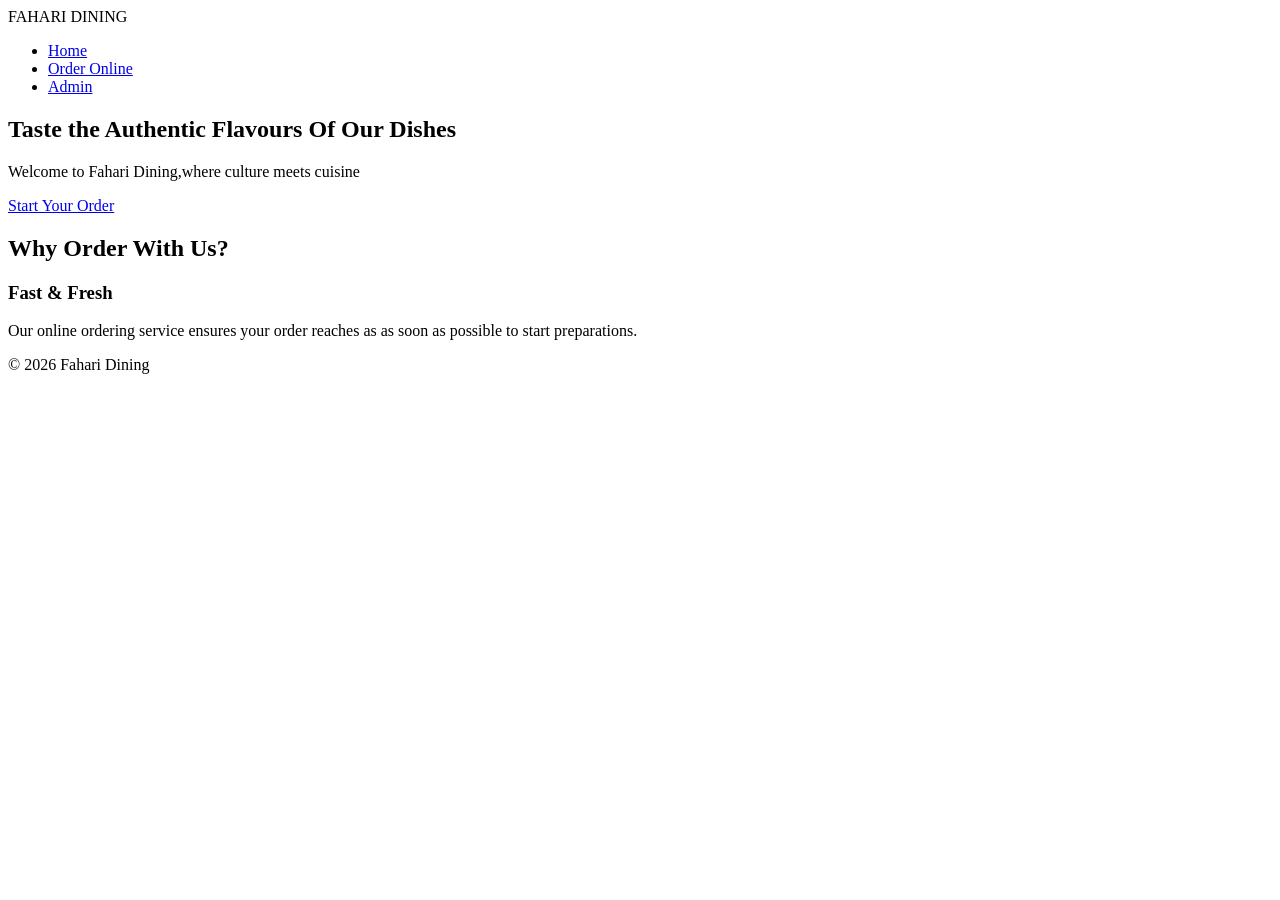
==== index.html @ 10927a03 "Feat: Add footer section and link page to js." ====
<!DOCTYPE html>
<html lang="en">
<head>
    <meta charset="UTF-8">
    <meta name="viewport" content="width=device-width, initial-scale=1.0">
    <title>Home | Fahari Dining</title>
    <link rel="stylesheet" href="style.css">
</head>
<body>
    <!-- Header and Navigation -->
     <header>
        <nav>
            <div class="logo">FAHARI DINING</div>
            <ul>
                <li><a href="index.html" class="active">Home</a></li>
                <li><a href="order.html">Order Online</a></li>
                <li><a href="index.html">Admin</a></li>
            </ul>
        </nav>
     </header>

     <main>
        <section class="hero">
            <div class="hero-content">
                <h1>Taste the Authentic Flavours Of Our Dishes</h1>
                <p>Welcome to Fahari Dining,where culture meets cuisine</p>
                <div class="hero-btns">
                    <a href="order.html" class="btn">Start Your Order</a>
                </div>
            </div>
        </section>

        <!-- Brief Section about the ordering service -->
         <section class="features">
            <h2>Why Order With Us?</h2>
            <div class="feature-grid">
                <div class="feature-card">
                    <h3>Fast & Fresh</h3>
                    <p>Our online ordering service ensures your order reaches as as soon as possible to start preparations.</p>
                </div>
            </div>
         </section>
     </main>

     <!-- Footer Section -->
      <footer>
        <p>© 2026 Fahari Dining</p>
      </footer>

      <script src="script.js"></script>
</body>
</html>
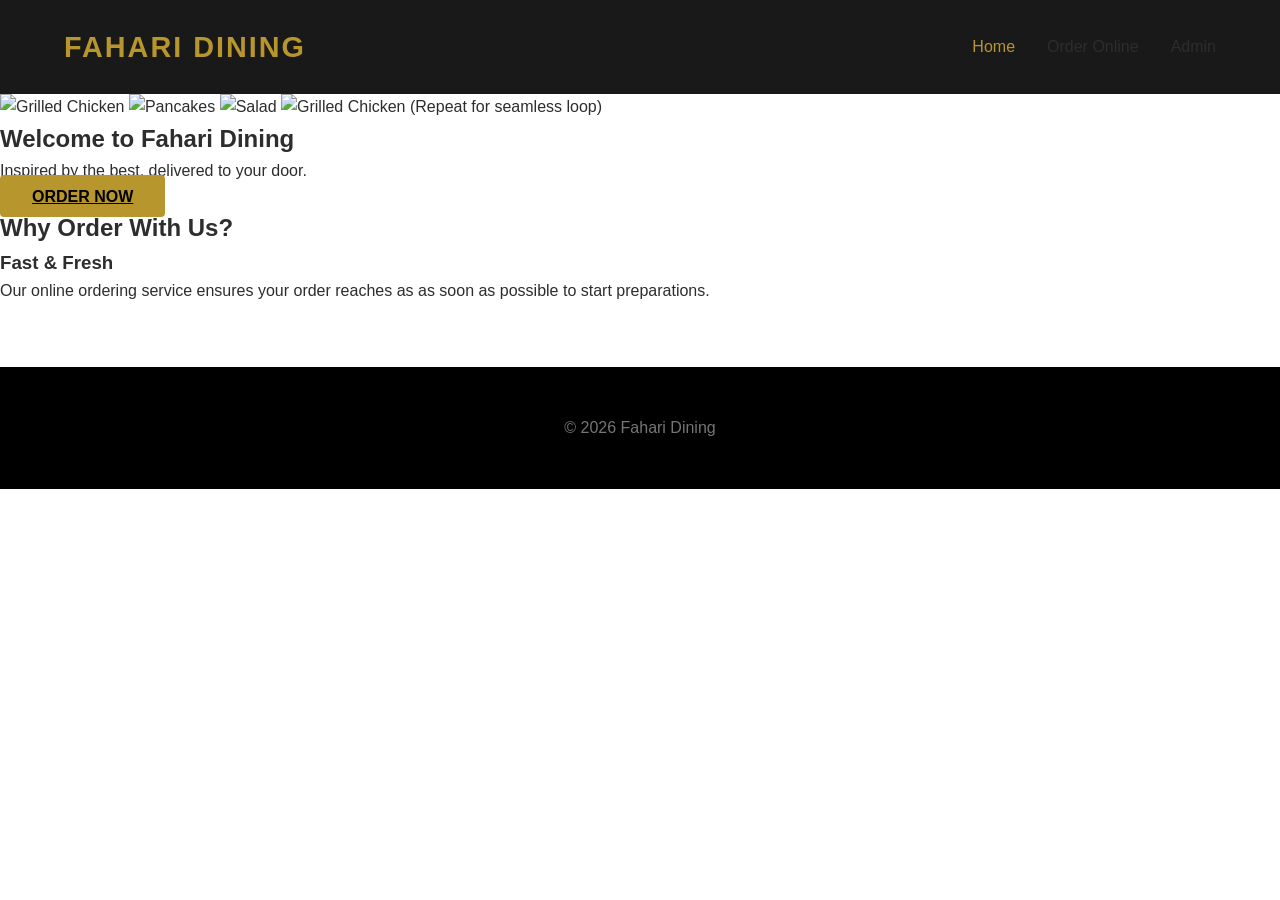
==== commit c39be707: "Feat: enhance HTML structure and formatting for better readability" ====
--- a/index.html
+++ b/index.html
@@ -1,52 +1,71 @@
-<!DOCTYPE html>
+<!doctype html>
 <html lang="en">
-<head>
-    <meta charset="UTF-8">
-    <meta name="viewport" content="width=device-width, initial-scale=1.0">
+  <head>
+    <meta charset="UTF-8" />
+    <meta name="viewport" content="width=device-width, initial-scale=1.0" />
     <title>Home | Fahari Dining</title>
-    <link rel="stylesheet" href="style.css">
-</head>
-<body>
+    <link rel="stylesheet" href="style.css" />
+  </head>
+  <body>
     <!-- Header and Navigation -->
-     <header>
-        <nav>
-            <div class="logo">FAHARI DINING</div>
-            <ul>
-                <li><a href="index.html" class="active">Home</a></li>
-                <li><a href="order.html">Order Online</a></li>
-                <li><a href="index.html">Admin</a></li>
-            </ul>
-        </nav>
-     </header>
+    <header>
+      <nav>
+        <div class="logo">FAHARI DINING</div>
+        <ul>
+          <li><a href="index.html" class="active">Home</a></li>
+          <li><a href="order.html">Order Online</a></li>
+          <li><a href="index.html">Admin</a></li>
+        </ul>
+      </nav>
+    </header>
 
-     <main>
-        <section class="hero">
-            <div class="hero-content">
-                <h1>Taste the Authentic Flavours Of Our Dishes</h1>
-                <p>Welcome to Fahari Dining,where culture meets cuisine</p>
-                <div class="hero-btns">
-                    <a href="order.html" class="btn">Start Your Order</a>
-                </div>
-            </div>
-        </section>
+    <main>
+      <section class="hero-slider">
+        <div class="slider-track">
+          <img
+            src="https://images.unsplash.com/photo-1555939594-58d7cb561ad1"
+            alt="Grilled Chicken"
+          />
+          <img
+            src="https://images.unsplash.com/photo-1567620905732-2d1ec7bb7445"
+            alt="Pancakes"
+          />
+          <img
+            src="https://images.unsplash.com/photo-1546069901-ba9599a7e63c"
+            alt="Salad"
+          />
+          <img
+            src="https://images.unsplash.com/photo-1555939594-58d7cb561ad1"
+            alt="Grilled Chicken (Repeat for seamless loop)"
+          />
+        </div>
+        <div class="hero-overlay">
+          <h1>Welcome to Fahari Dining</h1>
+          <p>Inspired by the best, delivered to your door.</p>
+          <a href="order.html" class="btn">Order Now</a>
+        </div>
+      </section>
 
-        <!-- Brief Section about the ordering service -->
-         <section class="features">
-            <h2>Why Order With Us?</h2>
-            <div class="feature-grid">
-                <div class="feature-card">
-                    <h3>Fast & Fresh</h3>
-                    <p>Our online ordering service ensures your order reaches as as soon as possible to start preparations.</p>
-                </div>
-            </div>
-         </section>
-     </main>
+      <!-- Brief Section about the ordering service -->
+      <section class="features">
+        <h2>Why Order With Us?</h2>
+        <div class="feature-grid">
+          <div class="feature-card">
+            <h3>Fast & Fresh</h3>
+            <p>
+              Our online ordering service ensures your order reaches as as soon
+              as possible to start preparations.
+            </p>
+          </div>
+        </div>
+      </section>
+    </main>
 
-     <!-- Footer Section -->
-      <footer>
-        <p>© 2026 Fahari Dining</p>
-      </footer>
+    <!-- Footer Section -->
+    <footer>
+      <p>© 2026 Fahari Dining</p>
+    </footer>
 
-      <script src="script.js"></script>
-</body>
-</html>+    <script src="script.js"></script>
+  </body>
+</html>
--- a/style.css
+++ b/style.css
@@ -0,0 +1,229 @@
+/* root variables for consistent design  */
+:root {
+  --primary-bg: #ffffff;
+  --secondary-bg: #fdfdfd;
+  --accent: #b8962e;
+  --text-main: #2d2d2d;
+  --text-dim: #757575;
+  --border: #eeeeee;
+  --error: #ff4d4d;
+  --success: #2ecc71;
+}
+
+/* Base Styles */
+* {
+  margin: 0;
+  padding: 0;
+  box-sizing: border-box;
+}
+
+body {
+  font-family: "Segoe UI", Roboto, Arial, Helvetica, sans-serif;
+  background-color: var(--primary-bg);
+  color: var(--text-main);
+  line-height: 1.6;
+}
+
+header {
+  background-color: rgba(0, 0, 0, 0.9);
+  padding: 1.5rem 5%;
+  position: sticky;
+  top: 0;
+  z-index: 1000;
+}
+
+nav {
+  display: flex;
+  justify-content: space-between;
+  align-items: center;
+}
+
+.logo {
+  font-size: 1.8rem;
+  font-weight: bold;
+  letter-spacing: 2px;
+  color: var(--accent);
+}
+
+nav ul {
+  display: flex;
+  list-style: none;
+}
+
+nav ul li {
+  margin-left: 2rem;
+}
+
+nav a {
+  color: var(--text-main);
+  text-decoration: none;
+  font-weight: 500;
+  transition: color 0.3s ease;
+}
+
+nav a:hover,
+.active {
+  color: var(--accent);
+}
+
+/* Layout Containers  */
+.container,
+.order-container {
+  max-width: 1200px;
+  margin: 0 auto;
+  padding: 2rem 5%;
+}
+
+/* Hero Section  */
+.hero {
+  height: 80vh;
+  background: linear-gradient(rgba(0, 0, 0, 0.6), rgba(0, 0, 0, 0.6));
+  background-size: cover;
+  background-position: center;
+  display: flex;
+  justify-content: center;
+  align-items: center;
+  text-align: center;
+}
+
+.hero h1 {
+  font-size: 4rem;
+  margin-bottom: 1rem;
+  color: var(--accent);
+}
+
+/* Menu Grid  */
+.menu-grid {
+  display: grid;
+  grid-template-columns: repeat(auto-fit, minmax(280px, 1fr));
+  gap: 30px;
+  padding: 20px 0;
+}
+
+.menu-card {
+  background-color: var(--primary-bg);
+  padding: 0;
+  border-radius: 12px;
+  border: 1px solid var(--border);
+  overflow: hidden;
+  box-shadow: 0 4px 12px rgba(0, 0, 0, 0.05);
+  transition: transform 0.3s ease, box-shadow 0.3s ease;
+}
+
+.menu-card:hover {
+  transform: translateY(-8px);
+  box-shadow: 0 10px 20px rgba(0, 0, 0, 0.1);
+}
+
+.menu-image {
+  width: 100%;
+  height: 200px;
+  object-fit: cover;
+  display: block;
+}
+
+.card-content {
+  color: var(--text-main);
+  padding: 20px;
+  text-align: center;
+}
+
+.price-tag {
+  color: var(--accent);
+  font-weight: bold;
+  font-size: 1.2rem;
+  display: block;
+  margin-bottom: 15px;
+}
+
+/* Ordering page Layout  */
+.order-container {
+  display: grid;
+  grid-template-columns: 2fr 1fr;
+  gap: 3rem;
+}
+
+.cart-section {
+  background-color: #000;
+  padding: 2rem;
+  border-radius: 12px;
+  height: fit-content;
+  position: sticky;
+  top: 100px;
+}
+
+/* Form Elements  */
+input,
+select {
+  width: 100%;
+  padding: 0.8rem;
+  margin: 0.5rem 0 1.5rem 0;
+  background-color: #333;
+  border: 1px solid #444;
+  color: white;
+  border-radius: 4px;
+}
+
+.btn {
+  background-color: var(--accent);
+  color: black;
+  padding: 0.8rem 2rem;
+  border: none;
+  border-radius: 4px;
+  cursor: pointer;
+  font-weight: bold;
+  text-transform: uppercase;
+  transition: background 0.3s;
+}
+
+.btn:hover {
+  background-color: #b8962e;
+}
+
+.add-btn {
+  background-color: var(--accent);
+  color: white;
+  border: none;
+  padding: 10px 25px;
+  border-radius: 50px;
+  cursor: pointer;
+  font-weight: 600;
+  transition: opacity 0,2s;
+}
+
+.add-btn:hover {
+  opacity: 0.9;
+}
+
+/* Responsive Media Queries  */
+@media (max-width: 992px) {
+  .order-container {
+    grid-template-columns: 1fr;
+  }
+
+  .cart-section {
+    position: static;
+  }
+}
+
+@media (max-width: 768px) {
+  .hero h1 {
+    font-size: 2.5rem;
+  }
+
+  nav {
+    flex-direction: column;
+  }
+
+  nav ul {
+    margin-top: 1rem;
+  }
+}
+
+footer {
+    text-align: center;
+    padding: 3rem;
+    background-color: #000;
+    color: var(--text-dim);
+    margin-top: 4rem;
+}
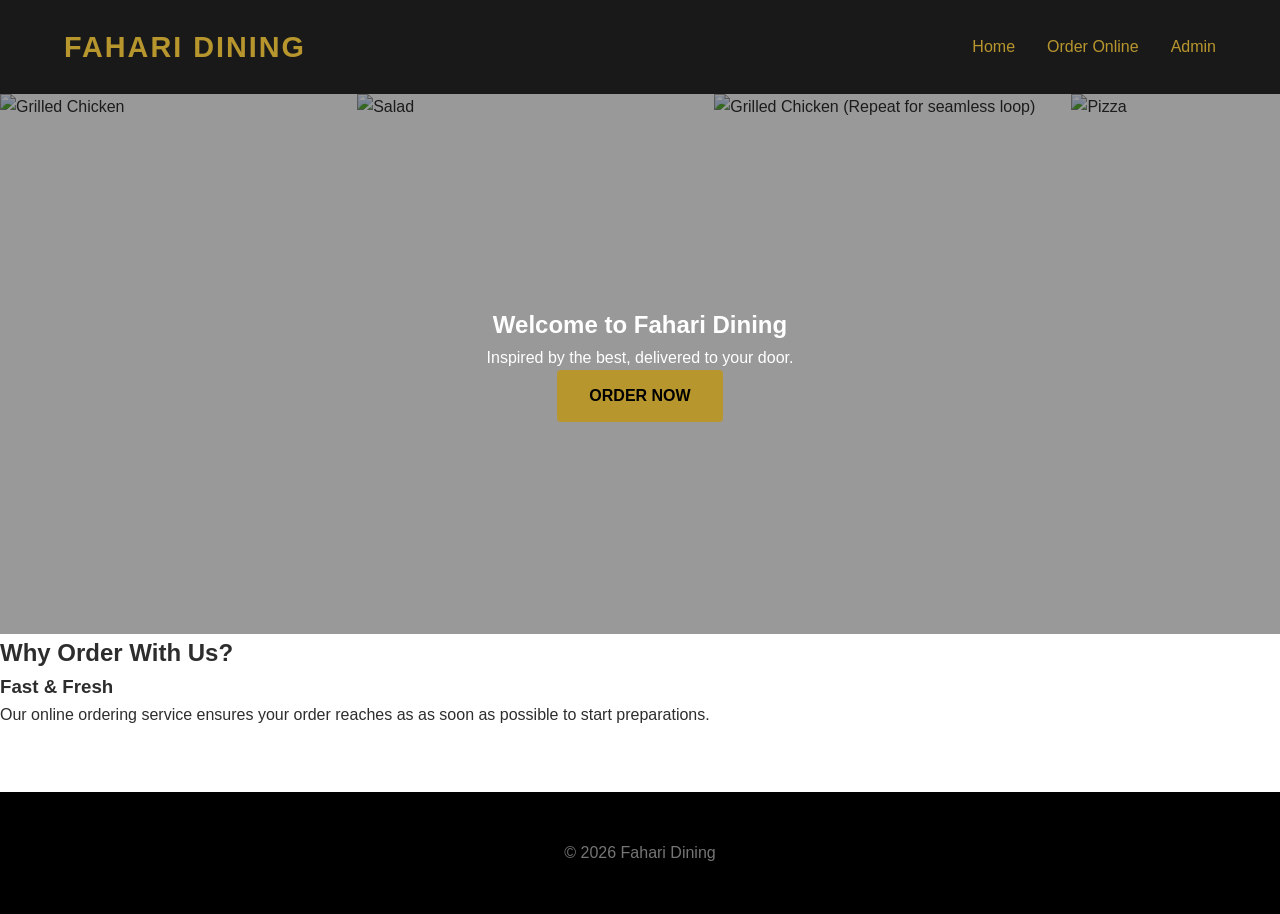
==== commit af04dce3: "Feat: update hero slider images and adjust link colors for better visibility" ====
--- a/index.html
+++ b/index.html
@@ -25,10 +25,27 @@
           <img
             src="https://images.unsplash.com/photo-1555939594-58d7cb561ad1"
             alt="Grilled Chicken"
+          <img
+            src="https://unsplash.com/photos/pizza-on-chopping-board-MqT0asuoIcU?utm_source=unsplash&utm_medium=referral&utm_content=creditShareLink"
+            alt="Pizza"
           />
           <img
-            src="https://images.unsplash.com/photo-1567620905732-2d1ec7bb7445"
-            alt="Pancakes"
+            src="https://images.unsplash.com/photo-1546069901-ba9599a7e63c"
+            alt="Salad"
+          />
+          <img
+            src="https://images.unsplash.com/photo-1555939594-58d7cb561ad1"
+            alt="Grilled Chicken (Repeat for seamless loop)"
+          />
+
+          <!--Duplicate set (loop)-->
+          <img
+            src="https://unsplash.com/photos/pizza-on-chopping-board-MqT0asuoIcU?utm_source=unsplash&utm_medium=referral&utm_content=creditShareLink"
+            alt="Pizza"
+          />
+          <img
+            src="https://images.unsplash.com/photo-1555939594-58d7cb561ad1"
+            alt="Grilled Chicken"
           />
           <img
             src="https://images.unsplash.com/photo-1546069901-ba9599a7e63c"
--- a/style.css
+++ b/style.css
@@ -55,7 +55,7 @@
 }
 
 nav a {
-  color: var(--text-main);
+  color: var(--accent);
   text-decoration: none;
   font-weight: 500;
   transition: color 0.3s ease;
@@ -90,6 +90,40 @@
   font-size: 4rem;
   margin-bottom: 1rem;
   color: var(--accent);
+}
+
+.hero-slider {
+  height: 60vh;
+  overflow:hidden;
+  position: relative;
+}
+
+.slider-track {
+  display: flex;
+  width: calc(250px * 10);
+  animation: scroll 20s linear infinite;
+}
+
+.slider-track img {
+  width: 400px;
+  height: 60vh;
+  object-fit: cover;
+}
+
+@keyframes scroll {
+  0% { transform: translateX(0); }
+  100% {transform: translateX(calc(-400px * 5)); }
+}
+
+.hero-overlay {
+  position: absolute;
+  top: 0; left: 0; width: 100%; height: 100%;
+  background: rgba(0, 0, 0, 0.4);
+  display: flex;
+  flex-direction: column;
+  justify-content: center;
+  align-items: center;
+  color: white;
 }
 
 /* Menu Grid  */
@@ -167,6 +201,7 @@
 .btn {
   background-color: var(--accent);
   color: black;
+  text-decoration: none;
   padding: 0.8rem 2rem;
   border: none;
   border-radius: 4px;
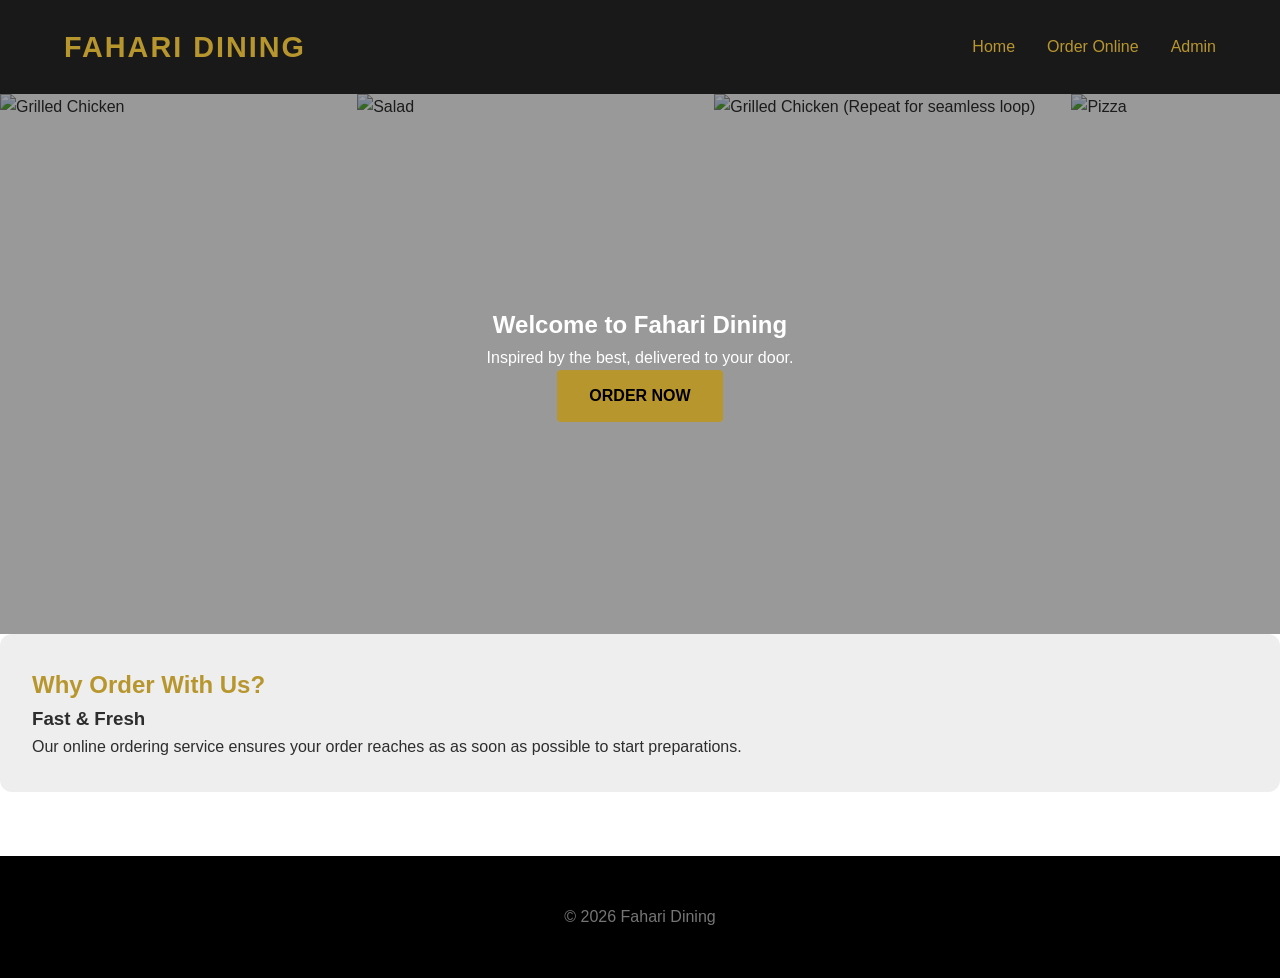
==== commit ae1adadf: "Feat: update admin link in navigation and enhance item submission logic with category and error hand" ====
--- a/index.html
+++ b/index.html
@@ -14,7 +14,7 @@
         <ul>
           <li><a href="index.html" class="active">Home</a></li>
           <li><a href="order.html">Order Online</a></li>
-          <li><a href="index.html">Admin</a></li>
+          <li><a href="add-item.html">Admin</a></li>
         </ul>
       </nav>
     </header>
--- a/style.css
+++ b/style.css
@@ -124,6 +124,19 @@
   justify-content: center;
   align-items: center;
   color: white;
+}
+
+.features {
+  border-radius: 12px;
+  background-color: #eeeeee;
+  height: fit-content;
+  padding: 2rem;
+  top: 100px;
+  position: sticky;
+}
+
+.features h2 {
+  color: var(--accent);
 }
 
 /* Menu Grid  */
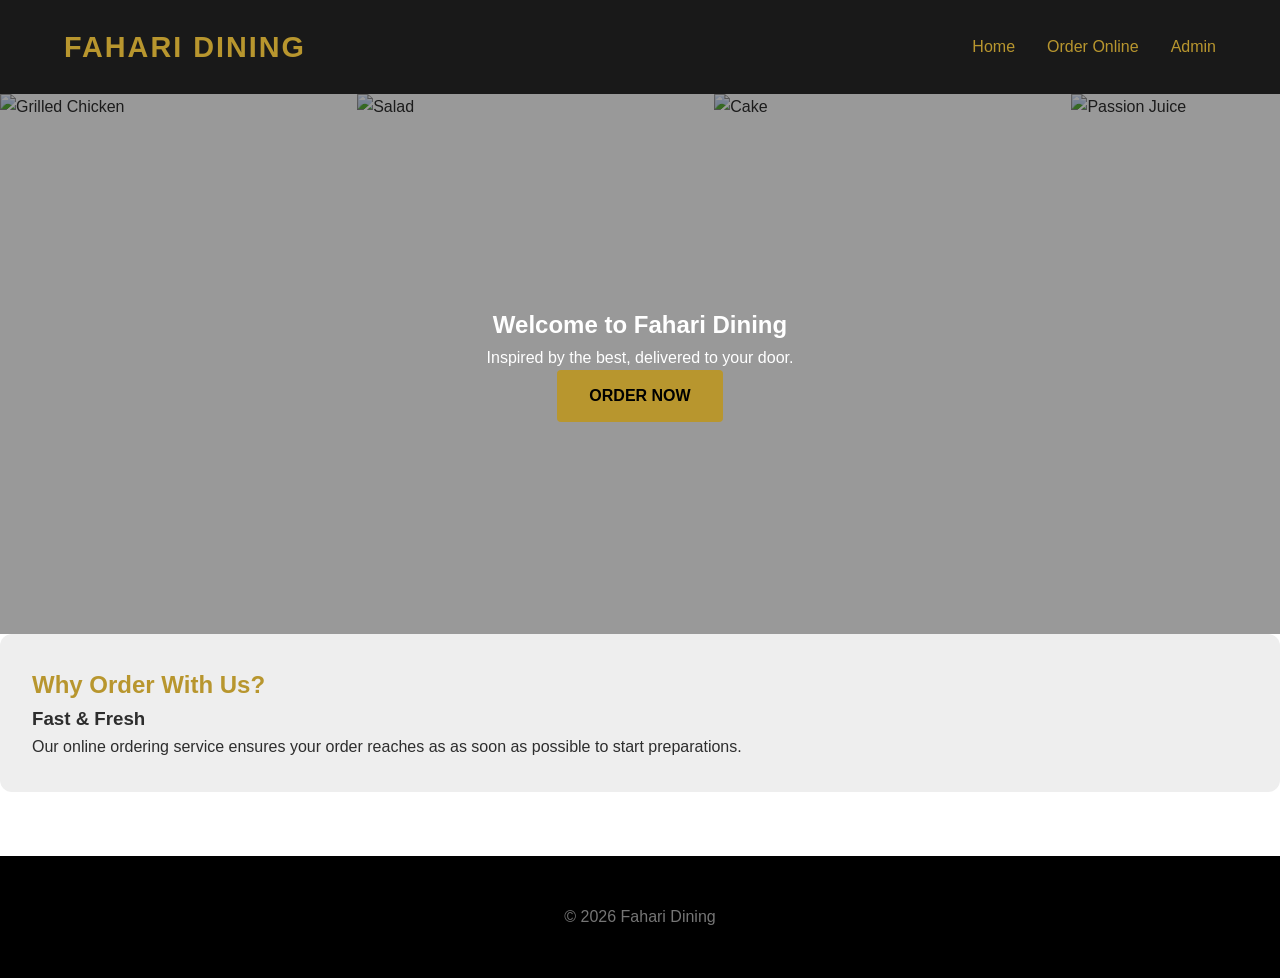
==== commit b9198514: "Feat: update menu rendering to include delete functionality and improve code formatting" ====
--- a/index.html
+++ b/index.html
@@ -26,26 +26,26 @@
             src="https://images.unsplash.com/photo-1555939594-58d7cb561ad1"
             alt="Grilled Chicken"
           <img
-            src="https://unsplash.com/photos/pizza-on-chopping-board-MqT0asuoIcU?utm_source=unsplash&utm_medium=referral&utm_content=creditShareLink"
-            alt="Pizza"
+            src="https://images.unsplash.com/photo-1529729452430-d35a0213b820?w=600&auto=format&fit=crop&q=60&ixlib=rb-4.1.0&ixid=M3wxMjA3fDB8MHxzZWFyY2h8MTAxfHxkcmlua3N8ZW58MHx8MHx8fDA%3D"
+            alt="Passion Juice"
           />
           <img
             src="https://images.unsplash.com/photo-1546069901-ba9599a7e63c"
             alt="Salad"
           />
           <img
-            src="https://images.unsplash.com/photo-1555939594-58d7cb561ad1"
-            alt="Grilled Chicken (Repeat for seamless loop)"
+            src="https://images.unsplash.com/photo-1565958011703-44f9829ba187?w=600&auto=format&fit=crop&q=60&ixlib=rb-4.1.0&ixid=M3wxMjA3fDB8MHxzZWFyY2h8MTF8fGZvb2R8ZW58MHx8MHx8fDA%3D"
+            alt="Cake"
           />
 
           <!--Duplicate set (loop)-->
           <img
-            src="https://unsplash.com/photos/pizza-on-chopping-board-MqT0asuoIcU?utm_source=unsplash&utm_medium=referral&utm_content=creditShareLink"
-            alt="Pizza"
+            src="https://images.unsplash.com/photo-1529729452430-d35a0213b820?w=600&auto=format&fit=crop&q=60&ixlib=rb-4.1.0&ixid=M3wxMjA3fDB8MHxzZWFyY2h8MTAxfHxkcmlua3N8ZW58MHx8MHx8fDA%3D"
+            alt="Passion Juice"
           />
           <img
-            src="https://images.unsplash.com/photo-1555939594-58d7cb561ad1"
-            alt="Grilled Chicken"
+            src="https://images.unsplash.com/photo-1565299624946-b28f40a0ae38?w=600&auto=format&fit=crop&q=60&ixlib=rb-4.1.0&ixid=M3wxMjA3fDB8MHxzZWFyY2h8NHx8Zm9vZHxlbnwwfHwwfHx8MA%3D%3D"
+            alt="Pizza"
           />
           <img
             src="https://images.unsplash.com/photo-1546069901-ba9599a7e63c"
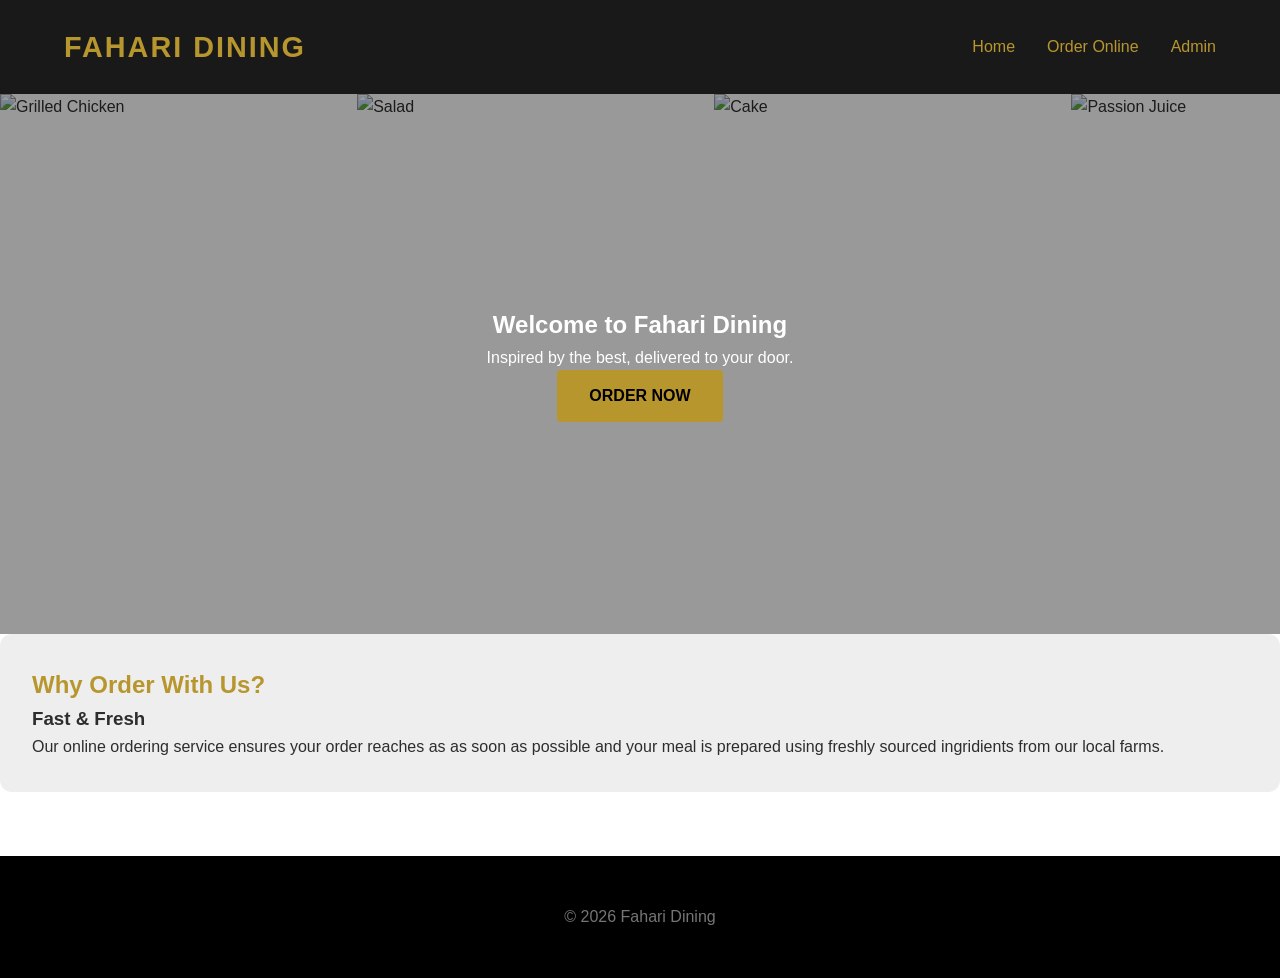
==== commit 8b02b02c: "Feat: enhance service description for clarity and emphasize use of local ingredients" ====
--- a/index.html
+++ b/index.html
@@ -71,7 +71,7 @@
             <h3>Fast & Fresh</h3>
             <p>
               Our online ordering service ensures your order reaches as as soon
-              as possible to start preparations.
+              as possible and your meal is prepared using freshly sourced ingridients from our local farms.
             </p>
           </div>
         </div>
--- a/style.css
+++ b/style.css
@@ -96,6 +96,18 @@
   height: 60vh;
   overflow:hidden;
   position: relative;
+  width: 100%;
+  display: flex;
+}
+
+.hero-slide {
+  min-width: 100%;
+  object-fit: cover;
+}
+
+.hero-container {
+  display: flex;
+  width: 100%;
 }
 
 .slider-track {
@@ -192,6 +204,7 @@
 
 .cart-section {
   background-color: #000;
+  color: white;
   padding: 2rem;
   border-radius: 12px;
   height: fit-content;
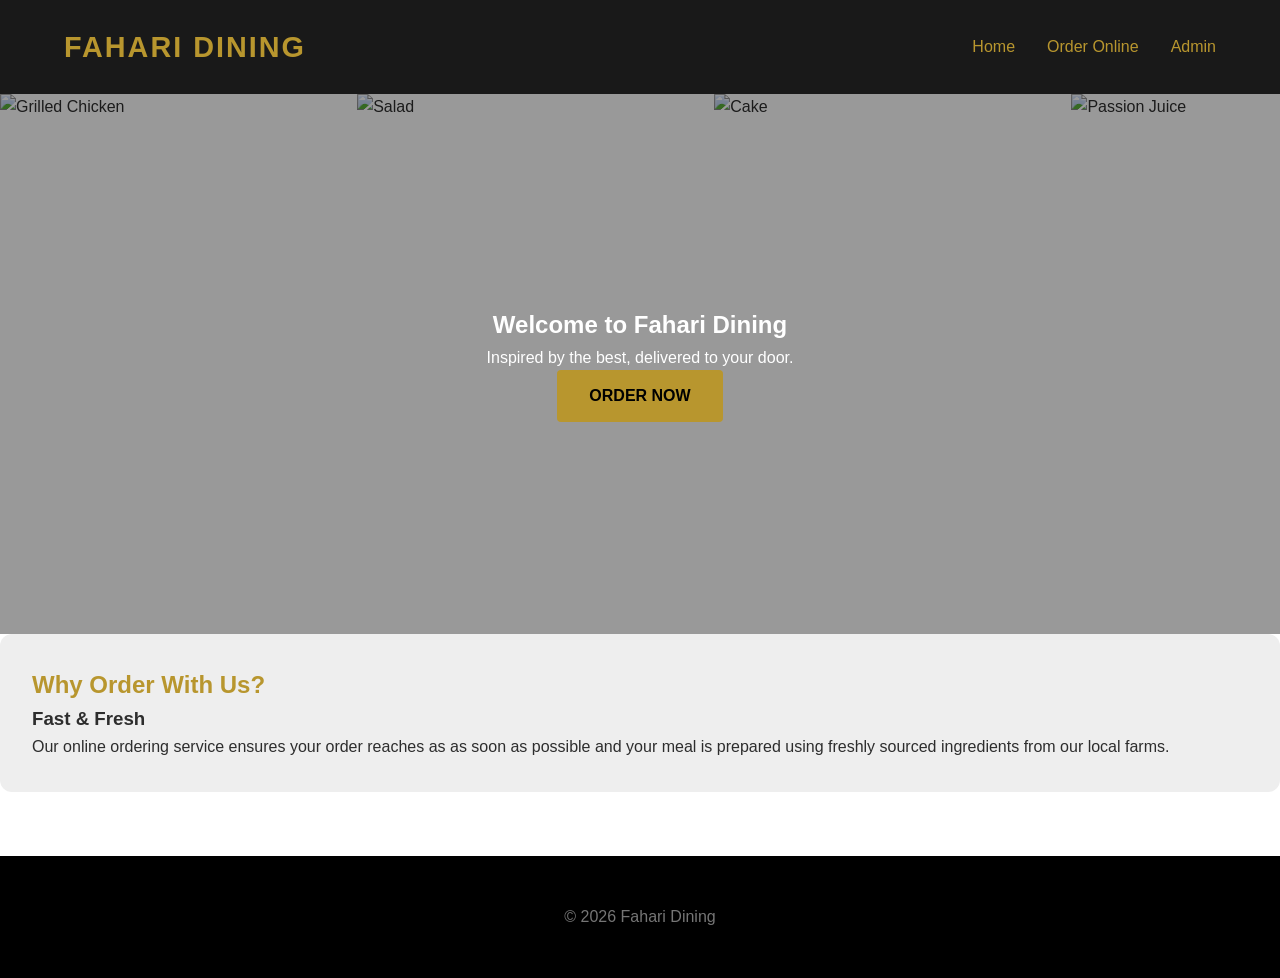
==== commit ce0135a1: "Fix: correct spelling of 'ingredients' in service description for clarity" ====
--- a/index.html
+++ b/index.html
@@ -71,7 +71,7 @@
             <h3>Fast & Fresh</h3>
             <p>
               Our online ordering service ensures your order reaches as as soon
-              as possible and your meal is prepared using freshly sourced ingridients from our local farms.
+              as possible and your meal is prepared using freshly sourced ingredients from our local farms.
             </p>
           </div>
         </div>
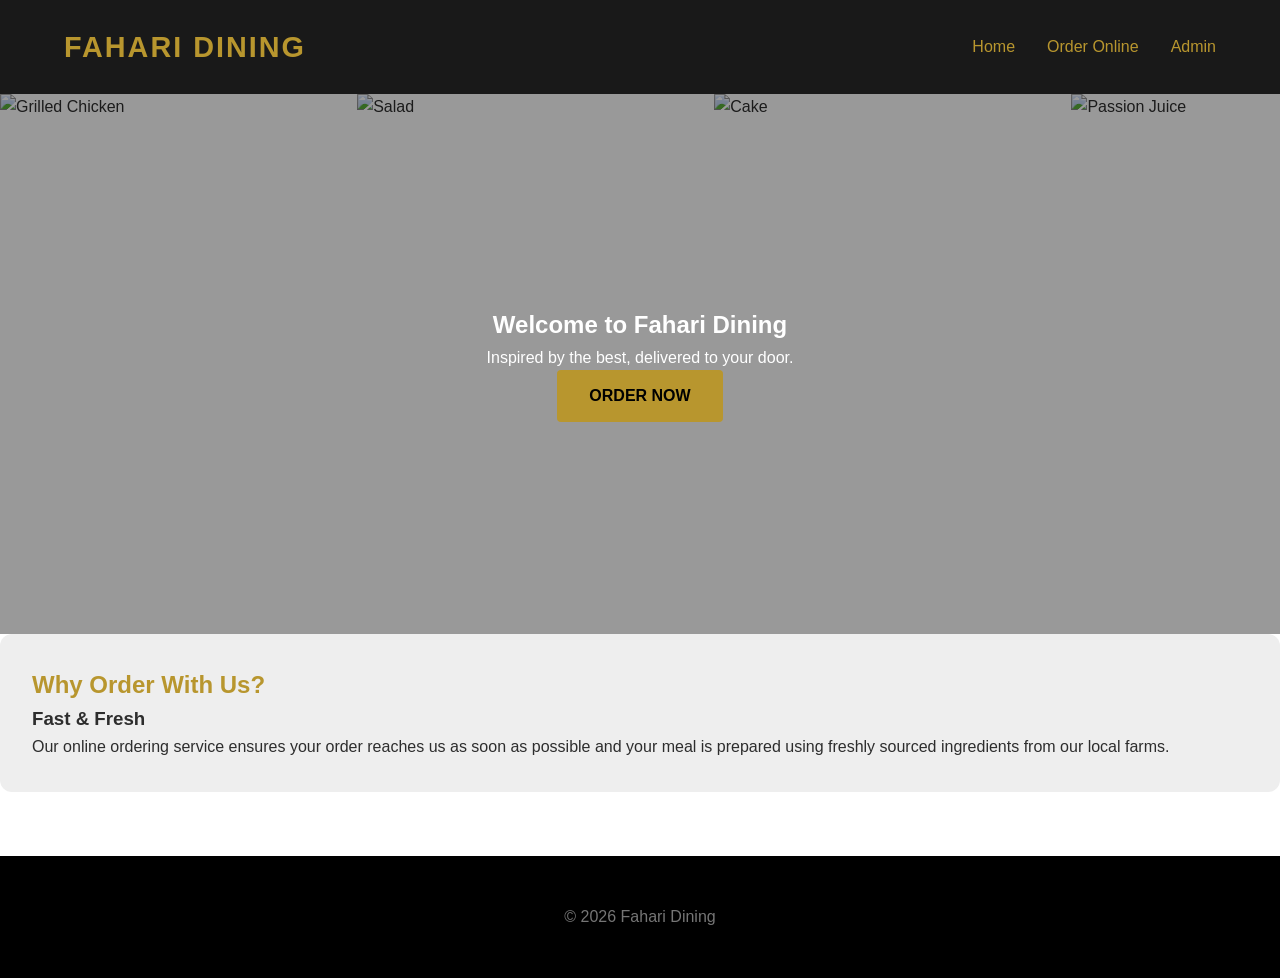
==== commit 3e3d4988: "Feat: fix typo error in index.html" ====
--- a/index.html
+++ b/index.html
@@ -70,7 +70,7 @@
           <div class="feature-card">
             <h3>Fast & Fresh</h3>
             <p>
-              Our online ordering service ensures your order reaches as as soon
+              Our online ordering service ensures your order reaches us as soon
               as possible and your meal is prepared using freshly sourced ingredients from our local farms.
             </p>
           </div>
--- a/style.css
+++ b/style.css
@@ -94,7 +94,7 @@
 
 .hero-slider {
   height: 60vh;
-  overflow:hidden;
+  overflow: hidden;
   position: relative;
   width: 100%;
   display: flex;
@@ -123,13 +123,20 @@
 }
 
 @keyframes scroll {
-  0% { transform: translateX(0); }
-  100% {transform: translateX(calc(-400px * 5)); }
+  0% {
+    transform: translateX(0);
+  }
+  100% {
+    transform: translateX(calc(-400px * 5));
+  }
 }
 
 .hero-overlay {
   position: absolute;
-  top: 0; left: 0; width: 100%; height: 100%;
+  top: 0;
+  left: 0;
+  width: 100%;
+  height: 100%;
   background: rgba(0, 0, 0, 0.4);
   display: flex;
   flex-direction: column;
@@ -151,6 +158,41 @@
   color: var(--accent);
 }
 
+.category-container {
+  display: flex;
+  justify-content: center;
+  gap: 12px;
+  margin: 40px 0;
+  flex-wrap: wrap;
+}
+
+.filter-btn {
+  background-color: #2c2c2c;
+  color: #b8962e;
+  border: none;
+  padding: 15px 30px;
+  font-size: 15px;
+  font-weight: 700;
+  text-transform: uppercase;
+  letter-spacing: 1px;
+  border-radius: 4px;
+  cursor: pointer;
+  transition: all 0.3s ease;
+  box-shadow: 0 4px 6px rgba(0, 0, 0, 0.1);
+}
+
+.filter-btn:hover {
+  background-color: #b8962e;
+  color: #2c2c2c;
+  transform: translateY(-2px);
+}
+
+.filter-btn.active {
+  background-color: #b8962e;
+  color: #2c2c2c;
+  box-shadow: 0 4px 10px rgba(255, 215, 0, 0.4);
+}
+
 /* Menu Grid  */
 .menu-grid {
   display: grid;
@@ -166,7 +208,9 @@
   border: 1px solid var(--border);
   overflow: hidden;
   box-shadow: 0 4px 12px rgba(0, 0, 0, 0.05);
-  transition: transform 0.3s ease, box-shadow 0.3s ease;
+  transition:
+    transform 0.3s ease,
+    box-shadow 0.3s ease;
 }
 
 .menu-card:hover {
@@ -249,7 +293,9 @@
   border-radius: 50px;
   cursor: pointer;
   font-weight: 600;
-  transition: opacity 0,2s;
+  transition:
+    opacity 0,
+    2s;
 }
 
 .add-btn:hover {
@@ -282,9 +328,9 @@
 }
 
 footer {
-    text-align: center;
-    padding: 3rem;
-    background-color: #000;
-    color: var(--text-dim);
-    margin-top: 4rem;
-}
+  text-align: center;
+  padding: 3rem;
+  background-color: #000;
+  color: var(--text-dim);
+  margin-top: 4rem;
+}
